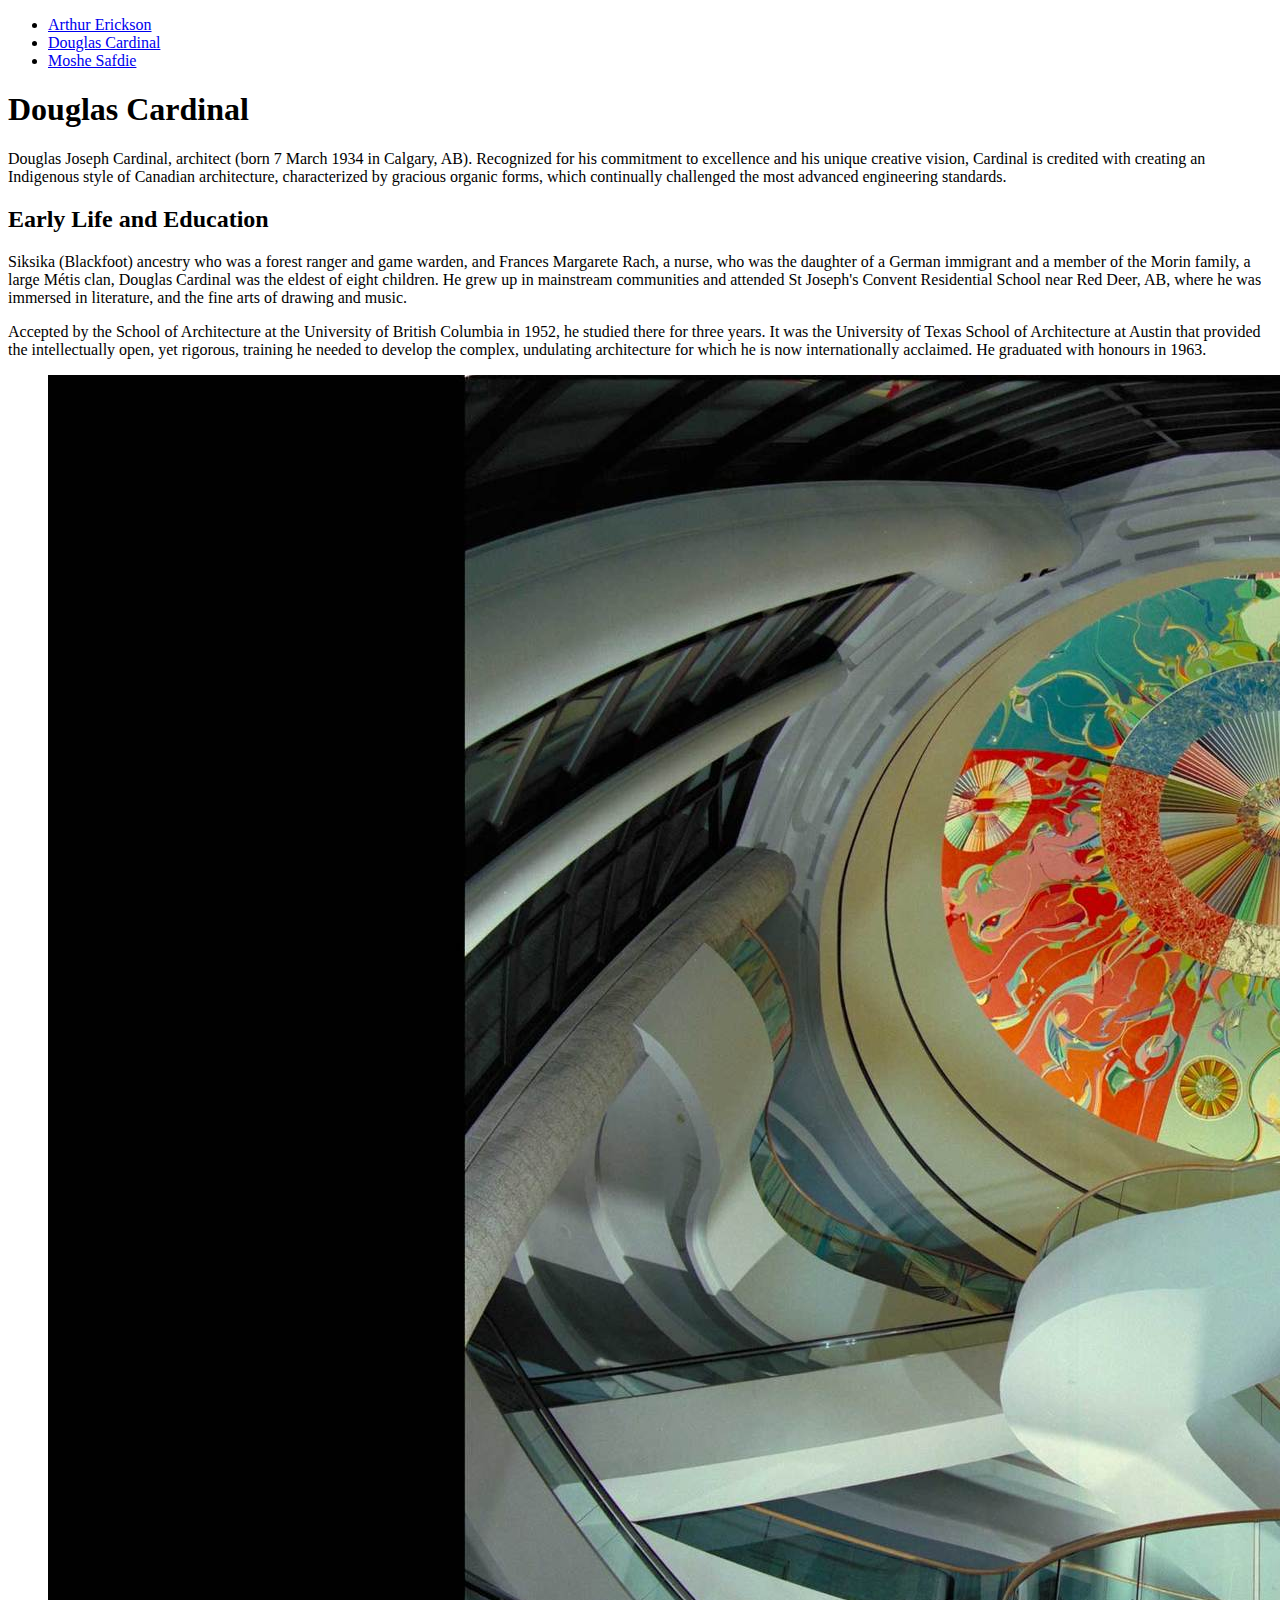
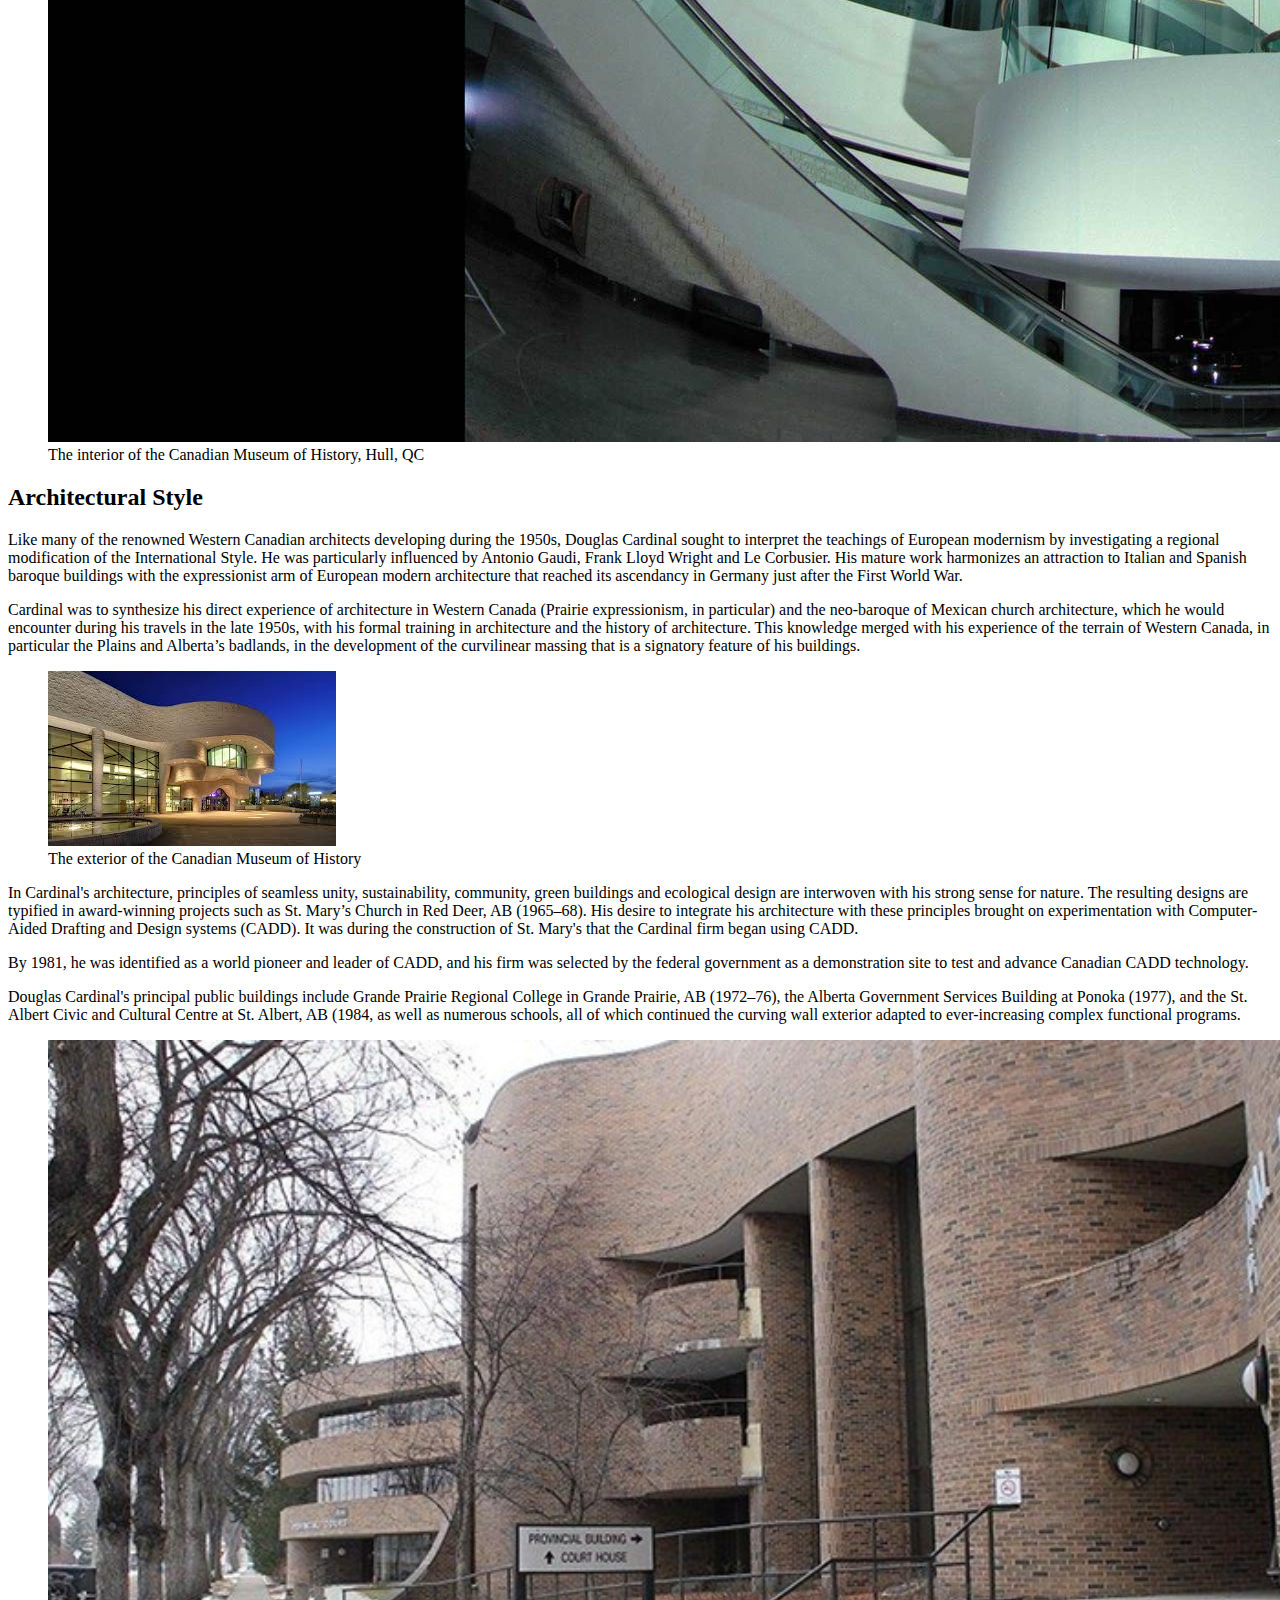
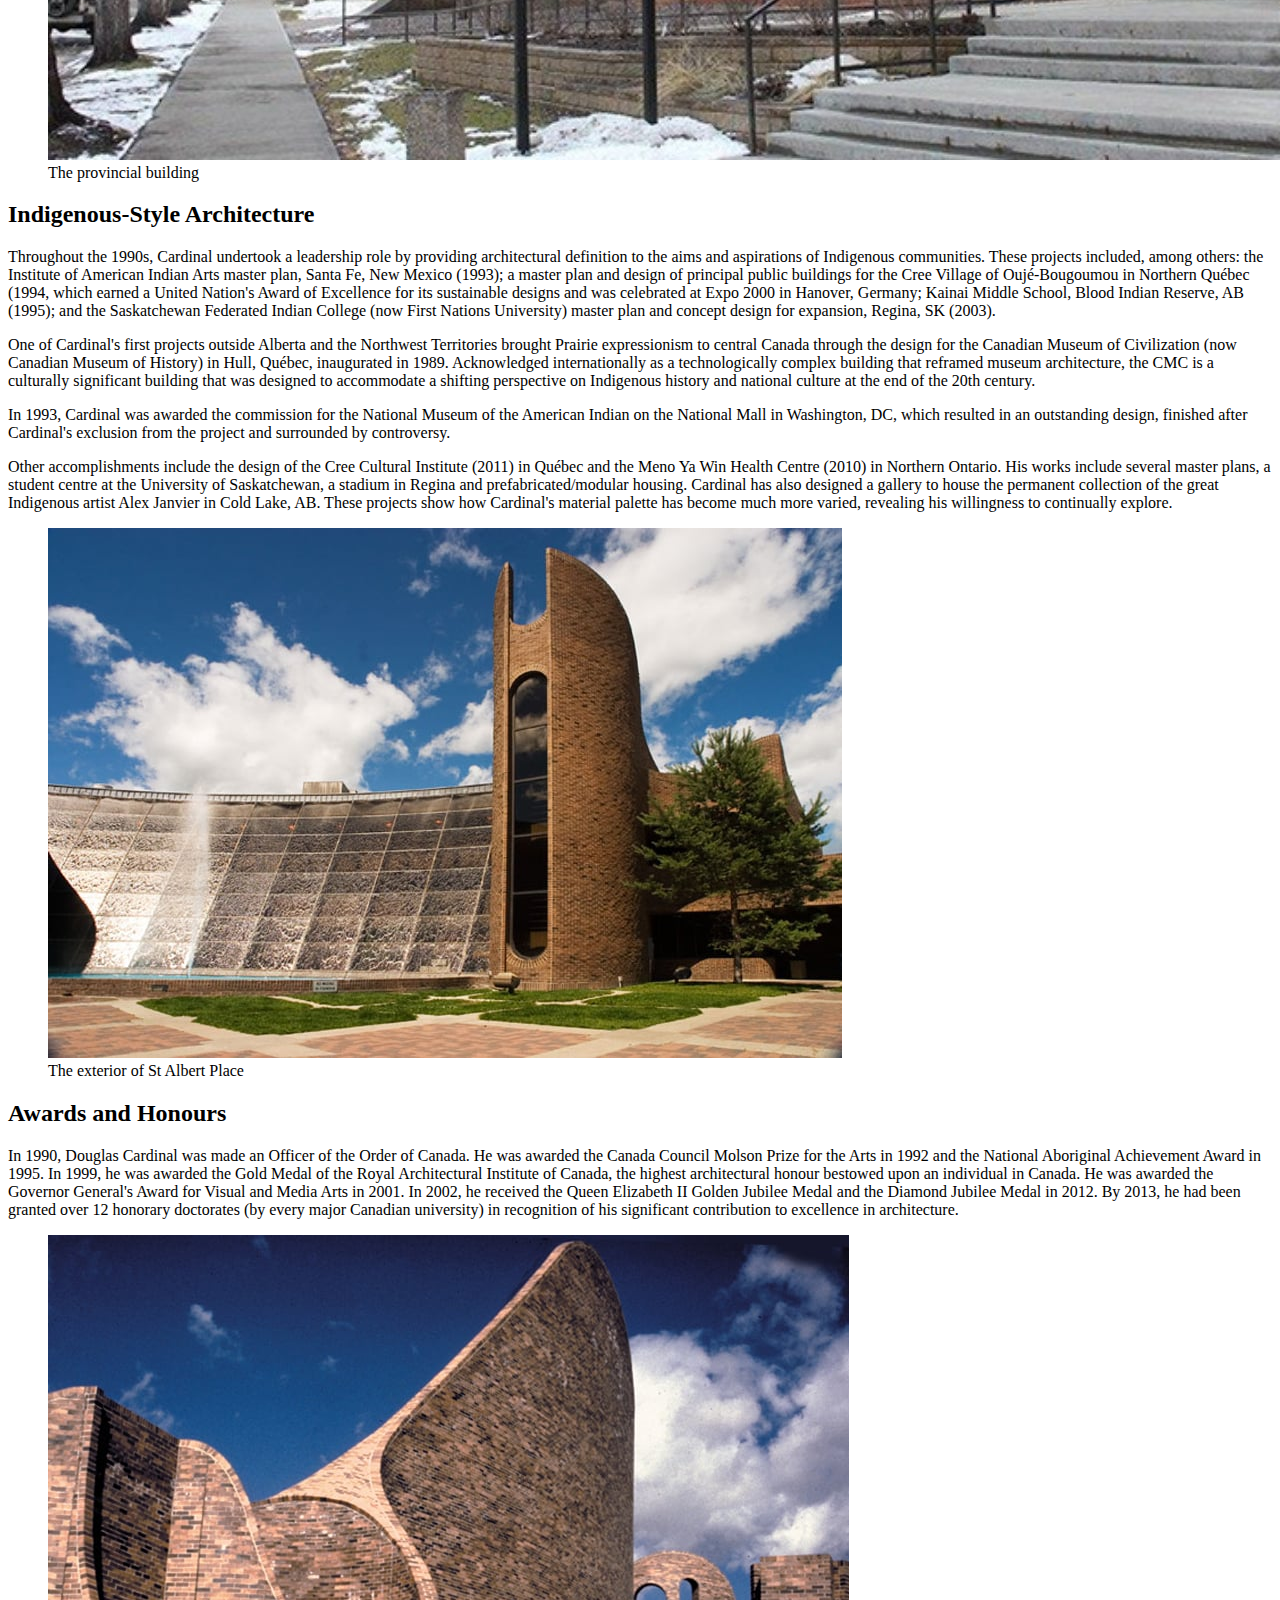
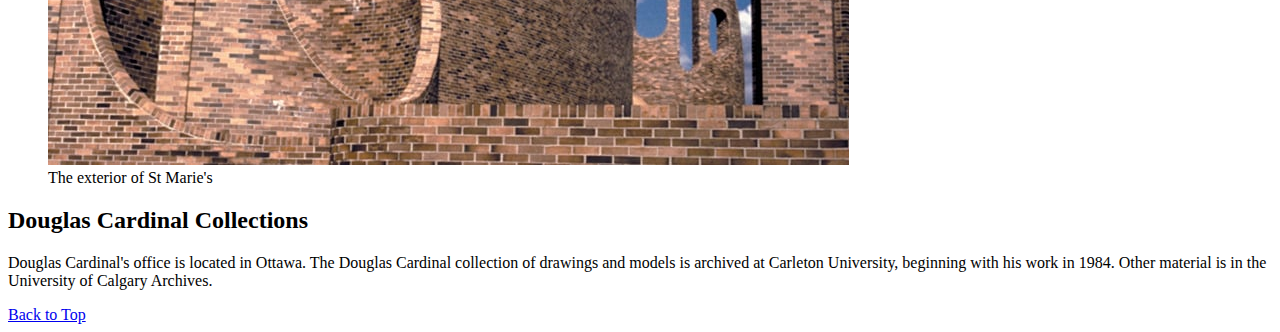
==== assignment1/parta/cardinal.html @ 72ed9d04 "Finish second page" ====
<!DOCTYPE html>
<html lang="en">
<head>
    <meta charset="UTF-8">
    <meta http-equiv="X-UA-Compatible" content="IE=edge">
    <meta name="viewport" content="width=device-width, initial-scale=1.0">
    <link rel="stylesheet" href="parta.css">
    <title>Assignment 1 - Part A - Douglas Cardinal</title>
</head>
<body>
    <a id="top"></a>
    <ul class="navbar">
        <li><a href="erickson.html">Arthur Erickson</a></li>
        <li><a href="cardinal.html">Douglas Cardinal</a></li>
        <li><a href="safdie.html">Moshe Safdie</a></li>
    </ul>
    <h1>Douglas Cardinal</h1>
    <div class="subtitle">Douglas Joseph Cardinal, architect (born 7 March 1934 in Calgary, AB). Recognized for his commitment to excellence and his unique creative vision, Cardinal is credited with creating an Indigenous style of Canadian architecture, characterized by gracious organic forms, which continually challenged the most advanced engineering standards.</div>
    <h2>Early Life and Education</h2>
    <p>Siksika (Blackfoot) ancestry who was a forest ranger and game warden, and Frances Margarete Rach, a nurse, who was the daughter of a German immigrant and a member of the Morin family, a large Métis clan, Douglas Cardinal was the eldest of eight children. He grew up in mainstream communities and attended St Joseph's Convent Residential School near Red Deer, AB, where he was immersed in literature, and the fine arts of drawing and music.</p>
    <p>Accepted by the School of Architecture at the University of British Columbia in 1952, he studied there for three years. It was the University of Texas School of Architecture at Austin that provided the intellectually open, yet rigorous, training he needed to develop the complex, undulating architecture for which he is now internationally acclaimed. He graduated with honours in 1963.</p>
    <figure>
        <img src="photos/cardinal/cdn_museum.jpg" alt="Interior of the Canadian Museum of History">
        <figcaption>The interior of the Canadian Museum of History, Hull, QC</figcaption>
    </figure>
    <h2>Architectural Style</h2>
    <p>Like many of the renowned Western Canadian architects developing during the 1950s, Douglas Cardinal sought to interpret the teachings of European modernism by investigating a regional modification of the International Style. He was particularly influenced by Antonio Gaudi, Frank Lloyd Wright and Le Corbusier. His mature work harmonizes an attraction to Italian and Spanish baroque buildings with the expressionist arm of European modern architecture that reached its ascendancy in Germany just after the First World War.</p>
    <p>Cardinal was to synthesize his direct experience of architecture in Western Canada (Prairie expressionism, in particular) and the neo-baroque of Mexican church architecture, which he would encounter during his travels in the late 1950s, with his formal training in architecture and the history of architecture. This knowledge merged with his experience of the terrain of Western Canada, in particular the Plains and Alberta’s badlands, in the development of the curvilinear massing that is a signatory feature of his buildings.</p>
    <figure>
        <img src="photos/cardinal/museum_history.jpg" alt="The exterior of the Canadian Museum of History">
        <figcaption>The exterior of the Canadian Museum of History</figcaption>
    </figure>
    <p>In Cardinal's architecture, principles of seamless unity, sustainability, community, green buildings and ecological design are interwoven with his strong sense for nature. The resulting designs are typified in award-winning projects such as St. Mary’s Church in Red Deer, AB (1965–68). His desire to integrate his architecture with these principles brought on experimentation with Computer-Aided Drafting and Design systems (CADD). It was during the construction of St. Mary's that the Cardinal firm began using CADD.</p>
    <p>By 1981, he was identified as a world pioneer and leader of CADD, and his firm was selected by the federal government as a demonstration site to test and advance Canadian CADD technology.</p>
    <p>Douglas Cardinal's principal public buildings include Grande Prairie Regional College in Grande Prairie, AB (1972–76), the Alberta Government Services Building at Ponoka (1977), and the St. Albert Civic and Cultural Centre at St. Albert, AB (1984, as well as numerous schools, all of which continued the curving wall exterior adapted to ever-increasing complex functional programs.</p>
    <figure>
        <img src="photos/cardinal/provincial_building.jpg" alt="provincial building">
        <figcaption>The provincial building</figcaption>
    </figure>
    <h2>Indigenous-Style Architecture</h2>
    <p>Throughout the 1990s, Cardinal undertook a leadership role by providing architectural definition to the aims and aspirations of Indigenous communities. These projects included, among others: the Institute of American Indian Arts master plan, Santa Fe, New Mexico (1993); a master plan and design of principal public buildings for the Cree Village of Oujé-Bougoumou in Northern Québec (1994, which earned a United Nation's Award of Excellence for its sustainable designs and was celebrated at Expo 2000 in Hanover, Germany; Kainai Middle School, Blood Indian Reserve, AB (1995); and the Saskatchewan Federated Indian College (now First Nations University) master plan and concept design for expansion, Regina, SK (2003).</p>
    <p>One of Cardinal's first projects outside Alberta and the Northwest Territories brought Prairie expressionism to central Canada through the design for the Canadian Museum of Civilization (now Canadian Museum of History) in Hull, Québec, inaugurated in 1989. Acknowledged internationally as a technologically complex building that reframed museum architecture, the CMC is a culturally significant building that was designed to accommodate a shifting perspective on Indigenous history and national culture at the end of the 20th century.</p>
    <p>In 1993, Cardinal was awarded the commission for the National Museum of the American Indian on the National Mall in Washington, DC, which resulted in an outstanding design, finished after Cardinal's exclusion from the project and surrounded by controversy.</p>
    <p>Other accomplishments include the design of the Cree Cultural Institute (2011) in Québec and the Meno Ya Win Health Centre (2010) in Northern Ontario. His works include several master plans, a student centre at the University of Saskatchewan, a stadium in Regina and prefabricated/modular housing. Cardinal has also designed a gallery to house the permanent collection of the great Indigenous artist Alex Janvier in Cold Lake, AB. These projects show how Cardinal's material palette has become much more varied, revealing his willingness to continually explore.</p>
    <figure>
        <img src="photos/cardinal/st_albert_place.jpg" alt="Exterior of St Albert Place">
        <figcaption>The exterior of St Albert Place</figcaption>
    </figure>
    <h2>Awards and Honours</h2>
    <p>In 1990, Douglas Cardinal was made an Officer of the Order of Canada. He was awarded the Canada Council Molson Prize for the Arts in 1992 and the National Aboriginal Achievement Award in 1995. In 1999, he was awarded the Gold Medal of the Royal Architectural Institute of Canada, the highest architectural honour bestowed upon an individual in Canada. He was awarded the Governor General's Award for Visual and Media Arts in 2001. In 2002, he received the Queen Elizabeth II Golden Jubilee Medal and the Diamond Jubilee Medal in 2012. By 2013, he had been granted over 12 honorary doctorates (by every major Canadian university) in recognition of his significant contribution to excellence in architecture.</p>
    <figure>
        <img src="photos/cardinal/st_maries.jpg" alt="Exterior of St Marie's">
        <figcaption>The exterior of St Marie's</figcaption>
    </figure>
    <h2>Douglas Cardinal Collections</h2>
    <p>Douglas Cardinal's office is located in Ottawa. The Douglas Cardinal collection of drawings and models is archived at Carleton University, beginning with his work in 1984. Other material is in the University of Calgary Archives. </p>
    <a href="#top" class="back_to_top">Back to Top</a>
</body>
</html>
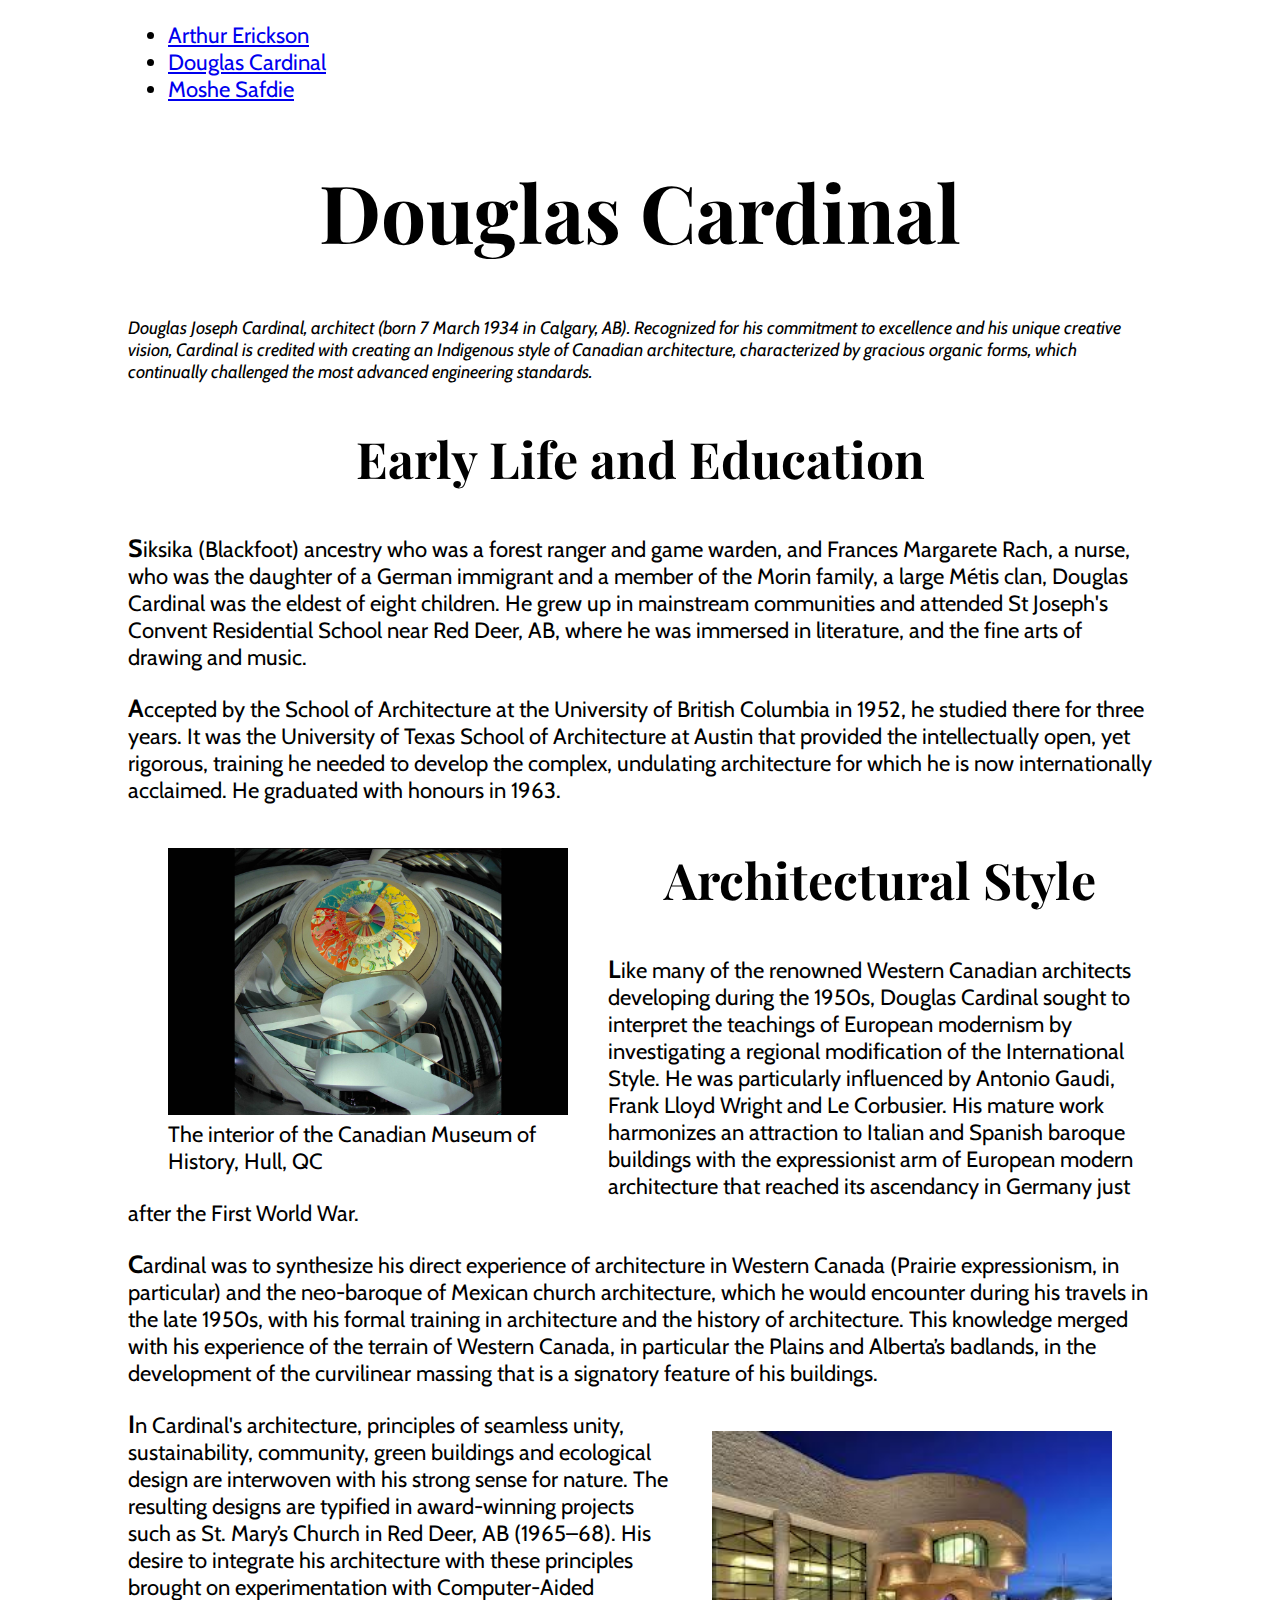
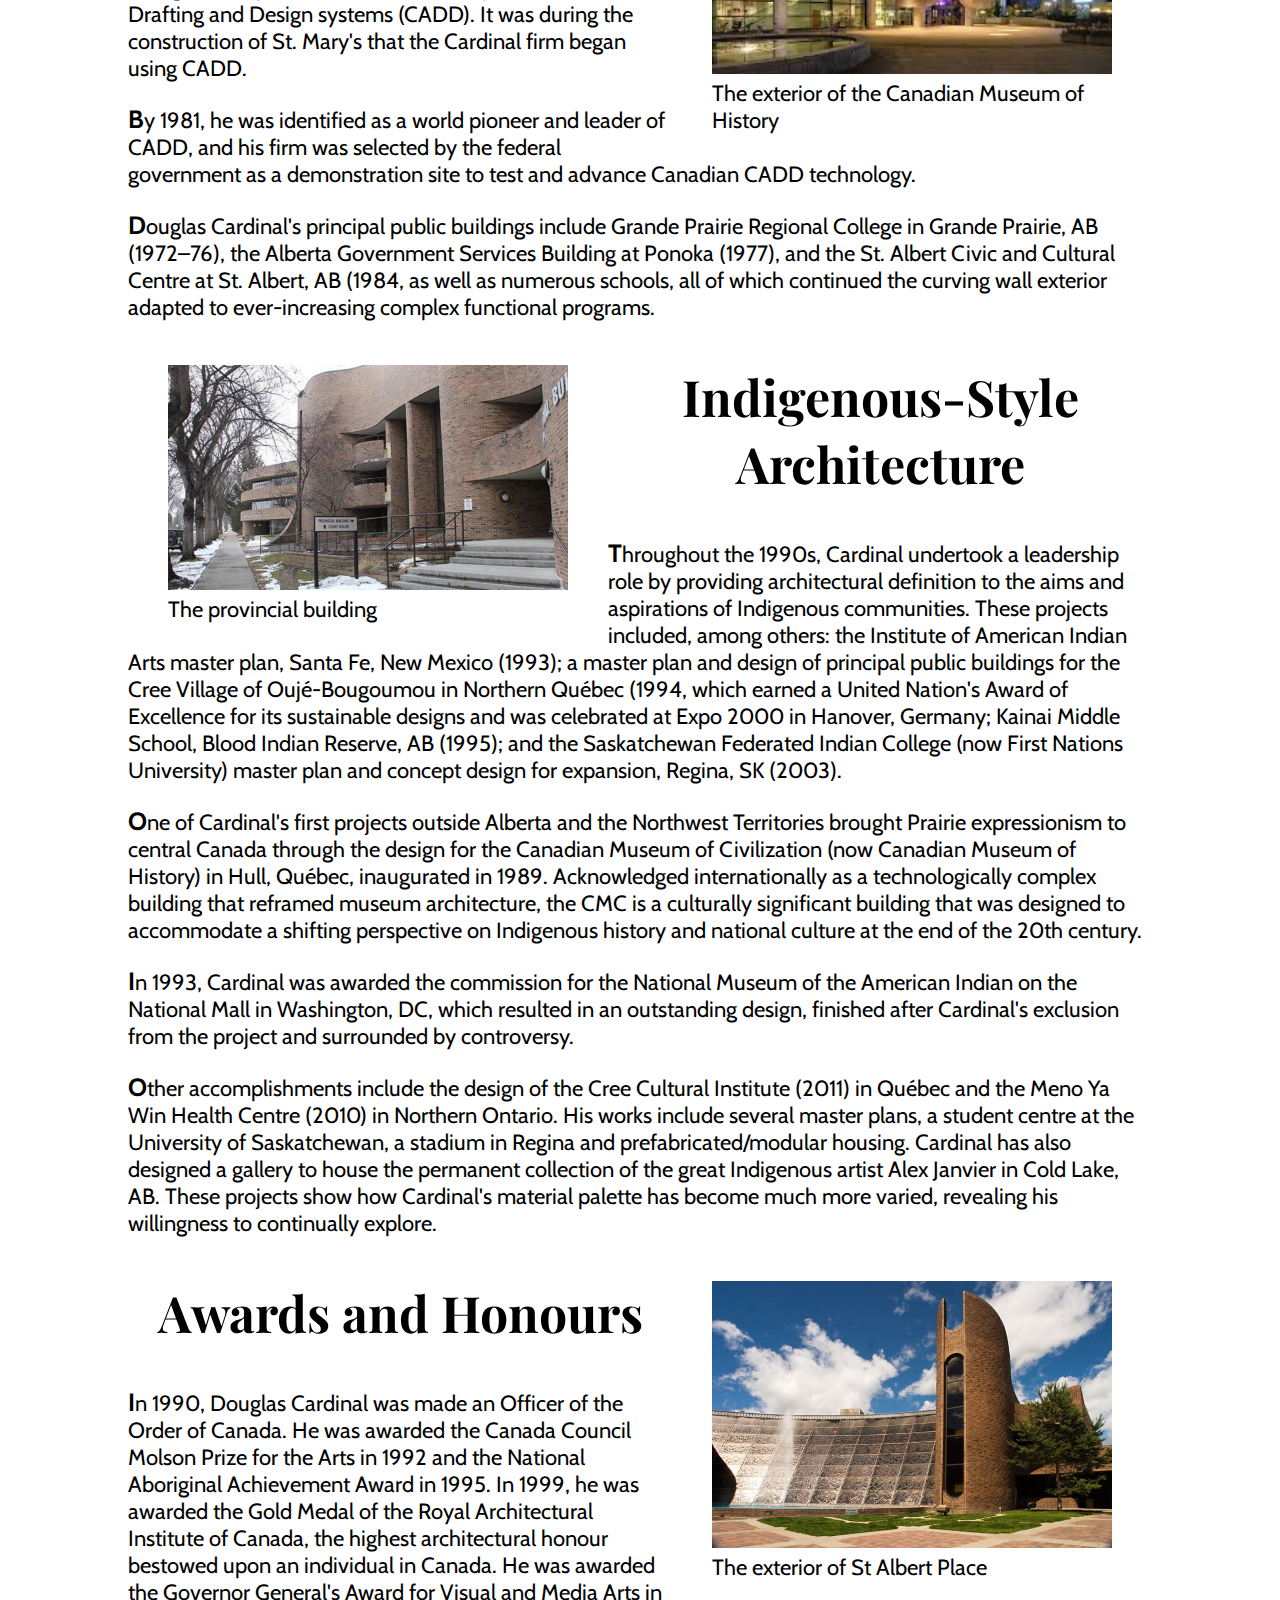
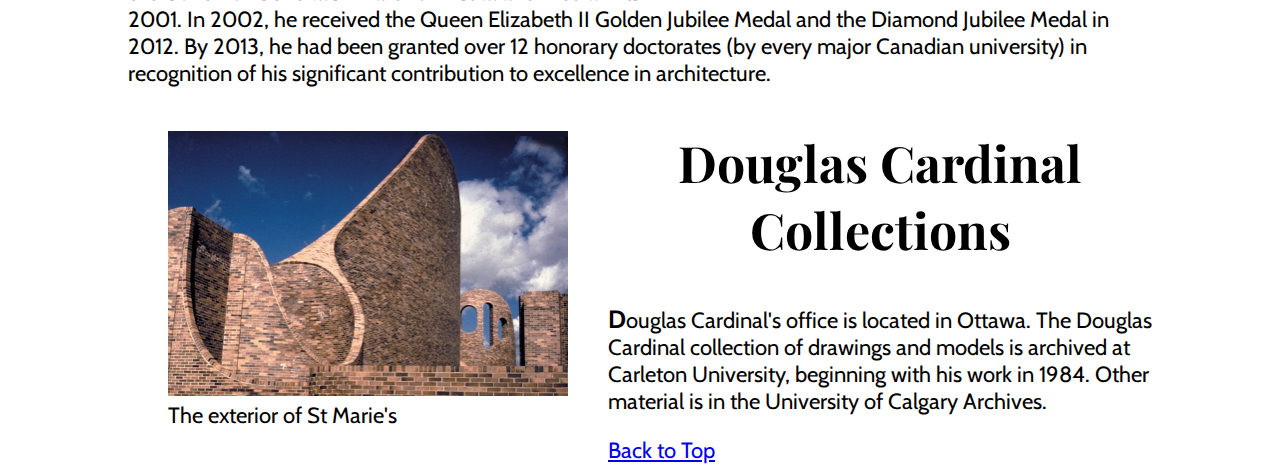
==== commit ff34570a: "Finish CSS" ====
--- a/assignment1/parta/cardinal.html
+++ b/assignment1/parta/cardinal.html
@@ -19,21 +19,21 @@
     <h2>Early Life and Education</h2>
     <p>Siksika (Blackfoot) ancestry who was a forest ranger and game warden, and Frances Margarete Rach, a nurse, who was the daughter of a German immigrant and a member of the Morin family, a large Métis clan, Douglas Cardinal was the eldest of eight children. He grew up in mainstream communities and attended St Joseph's Convent Residential School near Red Deer, AB, where he was immersed in literature, and the fine arts of drawing and music.</p>
     <p>Accepted by the School of Architecture at the University of British Columbia in 1952, he studied there for three years. It was the University of Texas School of Architecture at Austin that provided the intellectually open, yet rigorous, training he needed to develop the complex, undulating architecture for which he is now internationally acclaimed. He graduated with honours in 1963.</p>
-    <figure>
+    <figure class="left">
         <img src="photos/cardinal/cdn_museum.jpg" alt="Interior of the Canadian Museum of History">
         <figcaption>The interior of the Canadian Museum of History, Hull, QC</figcaption>
     </figure>
     <h2>Architectural Style</h2>
     <p>Like many of the renowned Western Canadian architects developing during the 1950s, Douglas Cardinal sought to interpret the teachings of European modernism by investigating a regional modification of the International Style. He was particularly influenced by Antonio Gaudi, Frank Lloyd Wright and Le Corbusier. His mature work harmonizes an attraction to Italian and Spanish baroque buildings with the expressionist arm of European modern architecture that reached its ascendancy in Germany just after the First World War.</p>
     <p>Cardinal was to synthesize his direct experience of architecture in Western Canada (Prairie expressionism, in particular) and the neo-baroque of Mexican church architecture, which he would encounter during his travels in the late 1950s, with his formal training in architecture and the history of architecture. This knowledge merged with his experience of the terrain of Western Canada, in particular the Plains and Alberta’s badlands, in the development of the curvilinear massing that is a signatory feature of his buildings.</p>
-    <figure>
+    <figure class="right">
         <img src="photos/cardinal/museum_history.jpg" alt="The exterior of the Canadian Museum of History">
         <figcaption>The exterior of the Canadian Museum of History</figcaption>
     </figure>
     <p>In Cardinal's architecture, principles of seamless unity, sustainability, community, green buildings and ecological design are interwoven with his strong sense for nature. The resulting designs are typified in award-winning projects such as St. Mary’s Church in Red Deer, AB (1965–68). His desire to integrate his architecture with these principles brought on experimentation with Computer-Aided Drafting and Design systems (CADD). It was during the construction of St. Mary's that the Cardinal firm began using CADD.</p>
     <p>By 1981, he was identified as a world pioneer and leader of CADD, and his firm was selected by the federal government as a demonstration site to test and advance Canadian CADD technology.</p>
     <p>Douglas Cardinal's principal public buildings include Grande Prairie Regional College in Grande Prairie, AB (1972–76), the Alberta Government Services Building at Ponoka (1977), and the St. Albert Civic and Cultural Centre at St. Albert, AB (1984, as well as numerous schools, all of which continued the curving wall exterior adapted to ever-increasing complex functional programs.</p>
-    <figure>
+    <figure class="left">
         <img src="photos/cardinal/provincial_building.jpg" alt="provincial building">
         <figcaption>The provincial building</figcaption>
     </figure>
@@ -42,13 +42,13 @@
     <p>One of Cardinal's first projects outside Alberta and the Northwest Territories brought Prairie expressionism to central Canada through the design for the Canadian Museum of Civilization (now Canadian Museum of History) in Hull, Québec, inaugurated in 1989. Acknowledged internationally as a technologically complex building that reframed museum architecture, the CMC is a culturally significant building that was designed to accommodate a shifting perspective on Indigenous history and national culture at the end of the 20th century.</p>
     <p>In 1993, Cardinal was awarded the commission for the National Museum of the American Indian on the National Mall in Washington, DC, which resulted in an outstanding design, finished after Cardinal's exclusion from the project and surrounded by controversy.</p>
     <p>Other accomplishments include the design of the Cree Cultural Institute (2011) in Québec and the Meno Ya Win Health Centre (2010) in Northern Ontario. His works include several master plans, a student centre at the University of Saskatchewan, a stadium in Regina and prefabricated/modular housing. Cardinal has also designed a gallery to house the permanent collection of the great Indigenous artist Alex Janvier in Cold Lake, AB. These projects show how Cardinal's material palette has become much more varied, revealing his willingness to continually explore.</p>
-    <figure>
+    <figure class="right">
         <img src="photos/cardinal/st_albert_place.jpg" alt="Exterior of St Albert Place">
         <figcaption>The exterior of St Albert Place</figcaption>
     </figure>
     <h2>Awards and Honours</h2>
     <p>In 1990, Douglas Cardinal was made an Officer of the Order of Canada. He was awarded the Canada Council Molson Prize for the Arts in 1992 and the National Aboriginal Achievement Award in 1995. In 1999, he was awarded the Gold Medal of the Royal Architectural Institute of Canada, the highest architectural honour bestowed upon an individual in Canada. He was awarded the Governor General's Award for Visual and Media Arts in 2001. In 2002, he received the Queen Elizabeth II Golden Jubilee Medal and the Diamond Jubilee Medal in 2012. By 2013, he had been granted over 12 honorary doctorates (by every major Canadian university) in recognition of his significant contribution to excellence in architecture.</p>
-    <figure>
+    <figure class="left">
         <img src="photos/cardinal/st_maries.jpg" alt="Exterior of St Marie's">
         <figcaption>The exterior of St Marie's</figcaption>
     </figure>
--- a/assignment1/parta/parta.css
+++ b/assignment1/parta/parta.css
@@ -0,0 +1,77 @@
+/*Stylesheet for assignment 1 Part A*/
+
+@import url('https://fonts.googleapis.com/css2?family=Cabin&family=Playfair+Display&display=swap');
+
+body {
+    font-family: 'Cabin', sans-serif;
+    width: 80%;
+    margin-left: 10%;
+    margin-right: 10%;
+    font-size: 22px;
+}
+
+body::after {
+	background-image: url("photos/dan-burton-0MaCDpIs6oc-unsplash.jpg"); /*Source: https://unsplash.com/photos/0MaCDpIs6oc */
+	background-size: cover;
+    background-attachment: fixed;
+	position: absolute;
+	content: "";
+	top: 0;
+	left: 0;
+	bottom: 0;
+	right: 0;
+	opacity: 0.3;
+	z-index: -1;
+    
+
+}
+
+h1 {
+    font-family: 'Playfair Display', serif;
+    font-size: 80px;
+    text-align: center;
+}
+
+h2 {
+    font-family: 'Playfair Display', serif;
+    font-size: 50px;
+    text-align: center;
+}
+
+.subtitle {
+    font-style: italic;
+    font-size: 18px;
+}
+
+figure {
+    width: 400px;
+    height: auto;
+}
+
+figure.left {
+    float: left;
+}
+
+figure.right {
+    float: right;
+}
+
+figcaption {
+    word-wrap: normal;
+}
+
+img {
+    width: 400px;
+    height: auto;
+    transition: transform 2s;   
+}
+
+img:hover {
+    transform: scale(150%);
+}
+
+p::first-letter {
+    font-weight: bolder;
+    font-size: 25px;
+}
+
